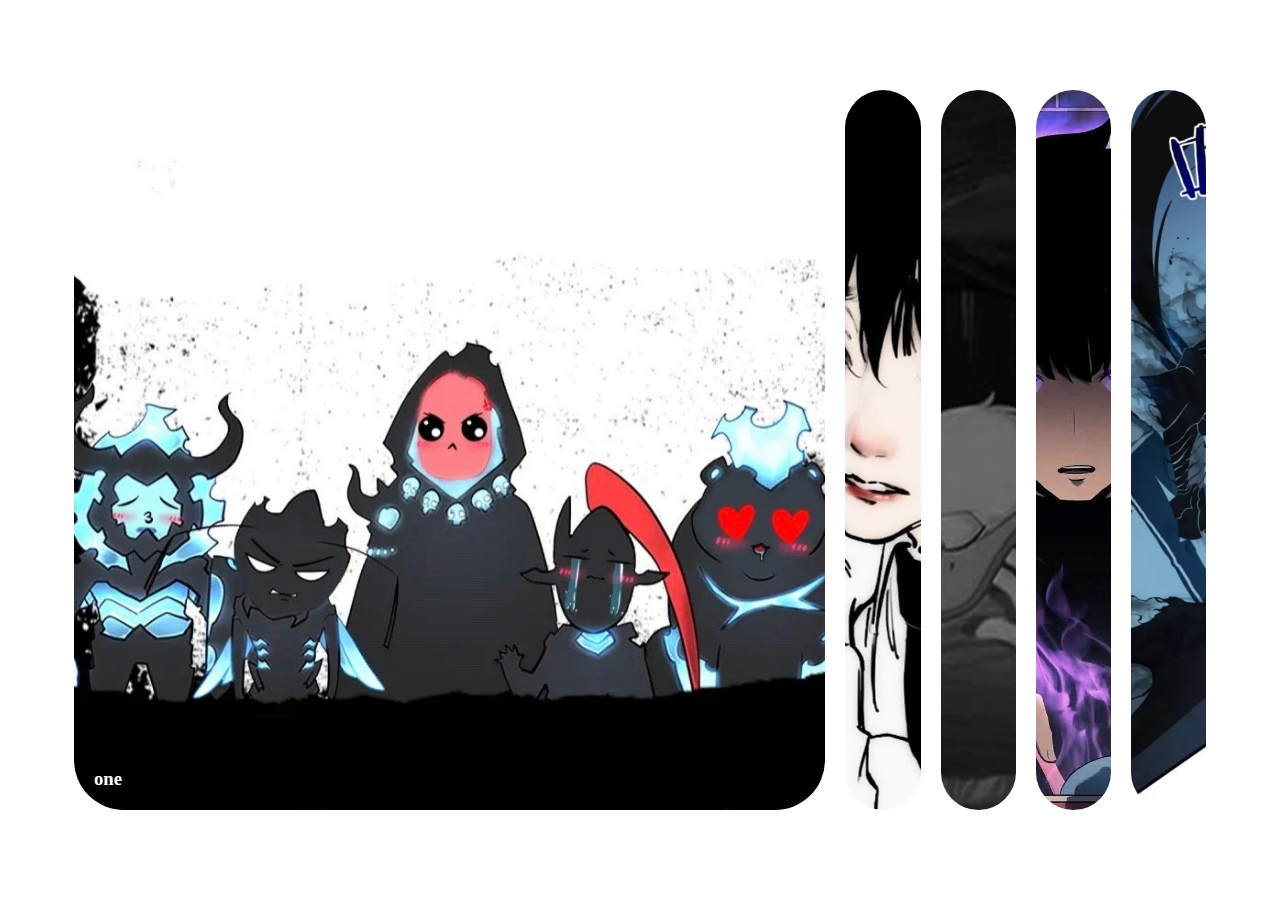
==== 1.expanding-cards/index.html @ e5c1acd7 "feat:oneDay" ====
<!DOCTYPE html>
<html lang="en">

<head>
    <meta charset="UTF-8">
    <meta http-equiv="X-UA-Compatible" content="IE=edge">
    <meta name="viewport" content="width=device-width, initial-scale=1.0">
    <link rel="stylesheet" href="./style.css">
    <title>Expanding-cards</title>
</head>

<body>
    <div class="container">
        <div class="panel active" style="background-image: url(../image/1.jpg);">
            <h3>one</h3>
        </div>
        <div class="panel" style="background-image: url(/image/1479104989.jpg);">
            <h3>two</h3>
        </div>

        <div class="panel" style="background-image: url(/image/205072774.jpg);">
            <h3>theer</h3>
        </div>

        <div class="panel" style="background-image: url(/image/6e90abe9fcf7d3d28395a1ca213e43ae.jpg);">
            <h3>four</h3>
        </div>

        <div class="panel" style="background-image: url(/image/99602dc2dcbb9c1212380b043160399c.jpg);">
            <h3>five</h3>
        </div>
    </div>

    <script src="./script.js"></script>
</body>

</html>
---- 1.expanding-cards/style.css ----
* {
    box-sizing: border-box;
}
body {
    display: flex;
    justify-content: center;
    align-items: center;
    height: 100vh;
    margin: 0;
    overflow: hidden;
}
.container {
    display: flex;
    width: 90vw;
}
.container .panel {
    background-size: cover;
    background-position: center;
    background-repeat: no-repeat;
    flex: 0.5;
    height: 80vh;
    border-radius: 50px;
    margin: 10px;
    cursor: pointer;
    color: #fff;
    position: relative;
    transition: all 800ms ease-in 0s;
}
.panel h3 {
    position: absolute;
    left: 20px;
    bottom: 20px;
    margin: 0;
    opacity: 0;
    
}
.container .active {
    flex: 5;
}

.panel.active h3 {
    opacity: 1;
    transition: opacity 0.3s ease 0.4s;
}
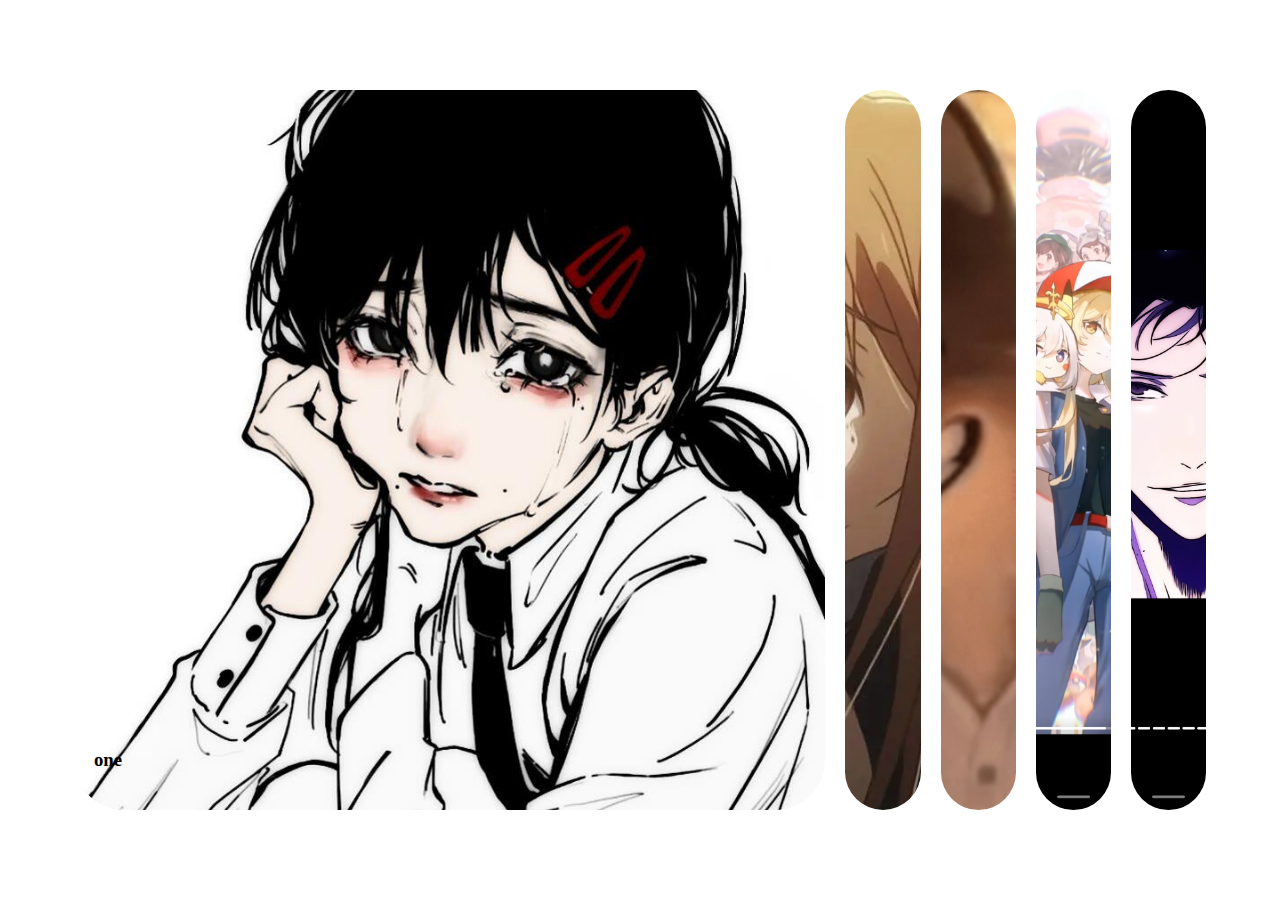
==== commit af668194: "flx:代码修改" ====
--- a/1.expanding-cards/index.html
+++ b/1.expanding-cards/index.html
@@ -1,37 +1,31 @@
 <!DOCTYPE html>
 <html lang="en">
-
 <head>
     <meta charset="UTF-8">
     <meta http-equiv="X-UA-Compatible" content="IE=edge">
     <meta name="viewport" content="width=device-width, initial-scale=1.0">
     <link rel="stylesheet" href="./style.css">
-    <title>Expanding-cards</title>
+    <title>Expanding Cards</title>
 </head>
-
 <body>
     <div class="container">
-        <div class="panel active" style="background-image: url(../image/1.jpg);">
+        <div class="panel active" style="background-image: url(../image/1479104989.jpg);">
             <h3>one</h3>
         </div>
-        <div class="panel" style="background-image: url(/image/1479104989.jpg);">
+        <div class="panel" style="background-image: url(../image/6666666666.jpg);">
             <h3>two</h3>
         </div>
-
-        <div class="panel" style="background-image: url(/image/205072774.jpg);">
-            <h3>theer</h3>
+        <div class="panel" style="background-image: url(../image/mmexport1658408767749.jpg);">
+            <h3>three</h3>
+        </div>
+        <div class="panel" style="background-image: url(../image/S20716-12551462.png);">
+            <h3>four</h3>
+        </div>
+        <div class="panel" style="background-image: url(../image/S20825-23162894.png);">
+            <h3>five</h3>
         </div>
 
-        <div class="panel" style="background-image: url(/image/6e90abe9fcf7d3d28395a1ca213e43ae.jpg);">
-            <h3>four</h3>
-        </div>
-
-        <div class="panel" style="background-image: url(/image/99602dc2dcbb9c1212380b043160399c.jpg);">
-            <h3>five</h3>
-        </div>
+        <script src="./script.js"></script>
     </div>
-
-    <script src="./script.js"></script>
 </body>
-
 </html>--- a/1.expanding-cards/style.css
+++ b/1.expanding-cards/style.css
@@ -5,40 +5,47 @@
     display: flex;
     justify-content: center;
     align-items: center;
+    overflow: hidden;
     height: 100vh;
     margin: 0;
-    overflow: hidden;
 }
 .container {
+    width: 90vw;
     display: flex;
-    width: 90vw;
 }
 .container .panel {
-    background-size: cover;
+    position: relative;
     background-position: center;
     background-repeat: no-repeat;
+    background-size: cover;
+    height: 80vh;
     flex: 0.5;
-    height: 80vh;
+    margin: 10px;
     border-radius: 50px;
-    margin: 10px;
-    cursor: pointer;
-    color: #fff;
-    position: relative;
-    transition: all 800ms ease-in 0s;
+    transition: all 800ms ease-in;
 }
 .panel h3 {
     position: absolute;
     left: 20px;
     bottom: 20px;
-    margin: 0;
     opacity: 0;
-    
 }
+
 .container .active {
     flex: 5;
 }
 
 .panel.active h3 {
     opacity: 1;
-    transition: opacity 0.3s ease 0.4s;
+    transition: opacity 0.3s ease-in 0.5s;
+}
+
+@media (max-width: 480px) {
+    .container {
+        width: 100vw;
+    }
+    .panel:nth-of-type(4),
+    .panel:nth-of-type(5) {
+        display: none;
+    }
 }